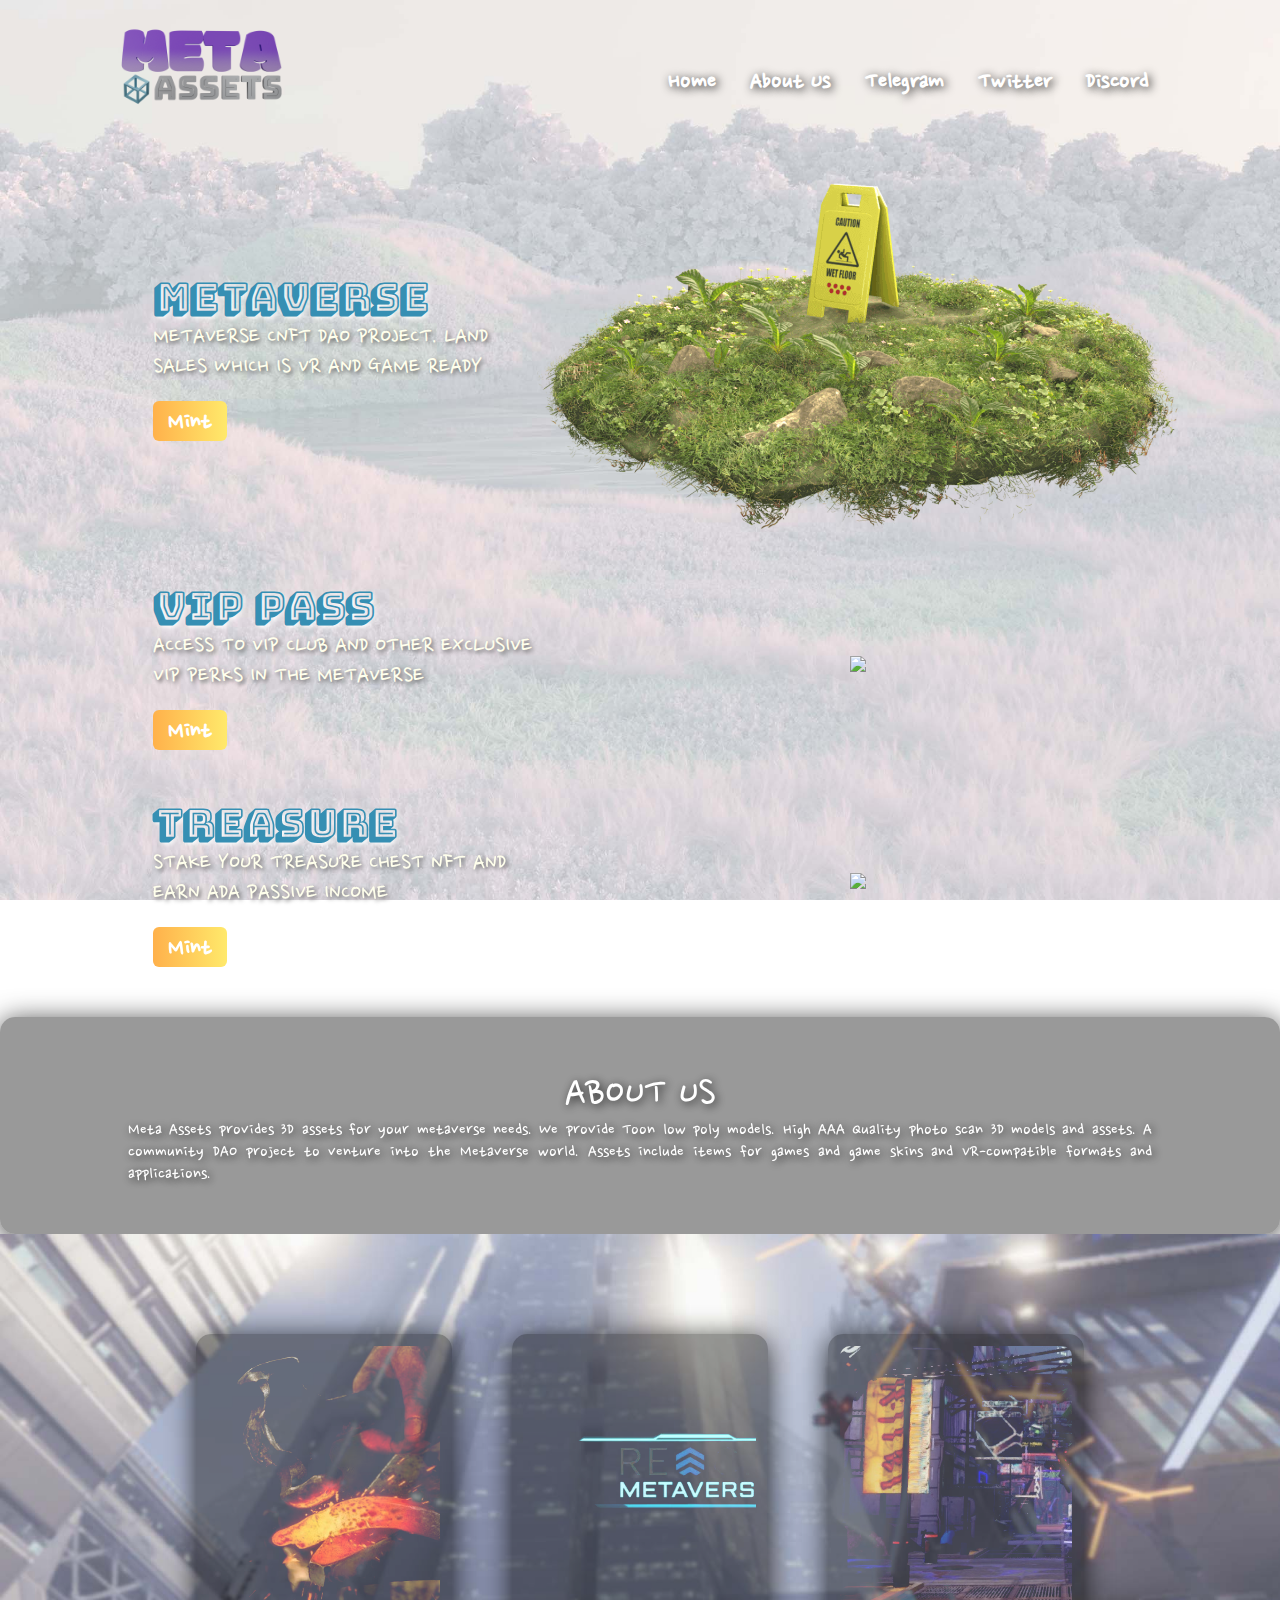
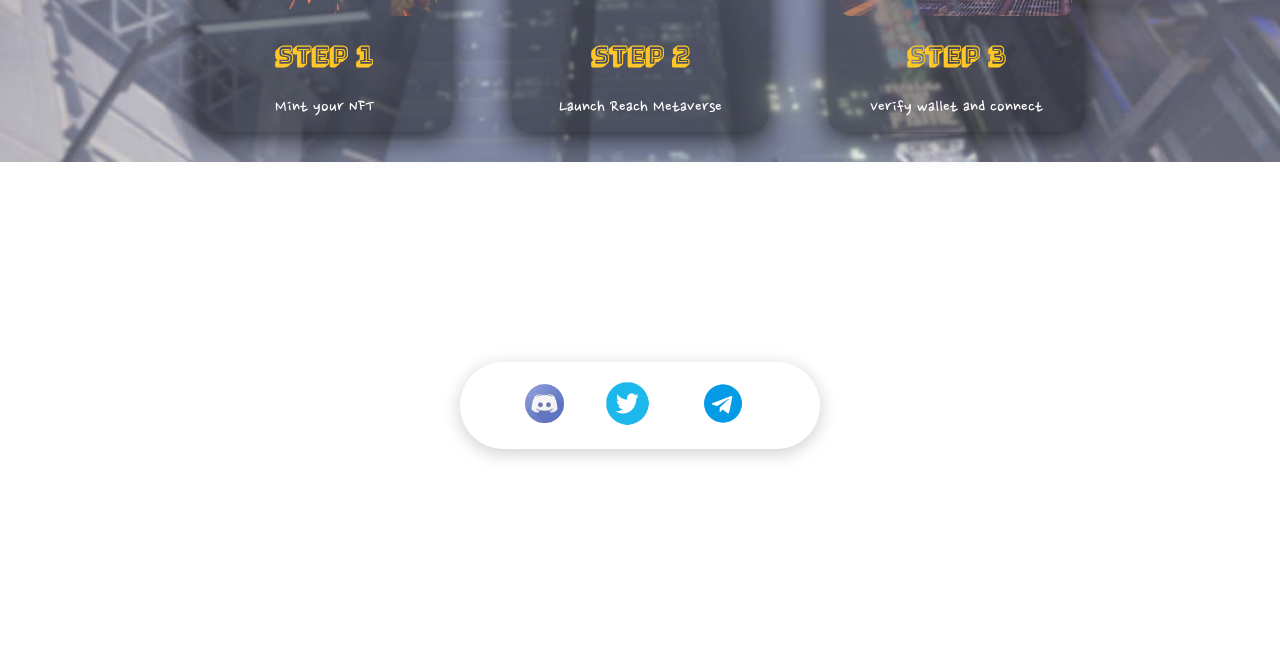
==== index.html @ 68c16442 "loading css" ====
<!DOCTYPE html>
<html>
<head>

	<meta charset="UTF-8">
	<meta name="viewport" content="width=device-width, initial-scale=1.0">
	<meta name="title" content="Meta Assets: Metaverse 3D NFT Assets">
	<meta name="keywords" content="Metaverse, CNFT, Cardano, Meta Assets, 3D NFT, 3D CNFT">

	<meta name="description" content="Meta Assets: Metaverse 3D NFT Assets">
	
	<title> Meta Assets: Your Metaverse Needs </title>
	<script src="jquery-2.1.4.js"></script>
	<link rel="stylesheet" href="style.css">
	<link rel="apple-touch-icon" sizes="180x180" href="/apple-touch-icon.png">
	<link rel="icon" type="image/png" sizes="32x32" href="/favicon-32x32.png">
	<link rel="icon" type="image/png" sizes="16x16" href="/favicon-16x16.png">
	<link rel="manifest" href="/site.webmanifest">
</head>
<body >
	<div class="loader-wrapper">
		<span class="loader"><span class="loader-inner"></span></span>
	</div>
	
	  
	
	<div class="container">
		
		<div class="navbar">
			<img src="images/logo.png" class="logo">
			<nav> 
				<ul id="menuList">
					<li> <a href="#"> Home </a></li>
					<li> <a href="#aboutus"> About Us </a></li>
					<li> <a href="https://t.me/+LJc5OqBMNuZkZTU9"> Telegram </a></li>
					<li> <a href="https://twitter.com/metasssets"> Twitter </a></li>
					<li> <a href="https://discord.gg/ttBwR486JK"> Discord </a></li>
				</ul>
			
			</nav>
			<!-- <img src="images/menu.png" class="menu-icon" onclick="togglemenu()"> -->
			<h2 class="menu" onclick="togglemenu()">MENU</h2>
		</div>
		
		
		
		
		<div class="row">
			<div class="col-1"> 
				<h2 > METAVERSE</h2>
				<h3>  METAVERSE CNFT DAO PROJECT. LAND SALES WHICH IS VR AND GAME READY</h3>
				
				<button type="button" onclick="location.href='/land.html'"> Mint<img src="images/arrow.png"></button>
			
			</div>
			
			<div class="col-2 float"> 
				<div>
				
				<img src="images/metaverse.png" class="land ">
				</div>			
			</div>
			
		
		</div> 

		<div class="row">
			<div class="col-1"> 
				<h2 > VIP PASS</h2>
				<h3>  ACCESS TO VIP CLUB AND OTHER EXCLUSIVE VIP PERKS IN THE METAVERSE</h3>
				
				<button type="button" onclick="location.href='/vip.html'"> Mint<img src="images/arrow.png"></button>
			
			</div>
			
			<div class="col-2 float"> 
				<div>
				
				<img src="images/VIP.gif" class="land ">
				</div>			
			</div>
			
		
		</div> 

		<div class="row">
			<div class="col-1"> 
				<h2 > Treasure </h2>
				<h3>  STAKE YOUR TREASURE CHEST NFT AND EARN ADA PASSIVE INCOME </h3>
				
				<button type="button" onclick="location.href='/treasure.html'"> Mint<img src="images/arrow.png"></button>
			
			</div>
			
			<div class="col-2 float"> 
				<div>
				
				<img src="images/TREASSURE.gif" class="land ">
				</div>			
			</div>
					
		</div> 
		

			
	</div> 
		

	<section class="aboutus" id="aboutus">
		<div class="row">

			<div>	
				<h2>ABOUT US</h2>

				<h3>Meta Assets provides 3D assets for your metaverse needs. We provide Toon low poly models. High AAA Quality photo scan 3D models and assets. A community DAO project to venture into the Metaverse world. Assets include items for games and game skins and VR-compatible formats and applications.</h3>
			
			</div>
			
		</div>

		
	</section>

		
		
	<section class="card-container">
		<div class="card">
			<div class="card-image car-1"></div>
			<h2>Step 1</h2>
			
			<a href="">Mint your NFT</a>
		</div>

		<div class="card">
			<div class="card-image car-2"></div>
			<h2>Step 2</h2>
			
			<a href="https://reachmetaverse.org/">Launch Reach Metaverse</a>
		</div>

		<div class="card">
			<div class="card-image car-3"></div>
			<h2>Step 3</h2>
			
			<a href="https://reachmetaverse.org/">Verify wallet and connect</a>
		</div>

		
	</section>




		
		
		
		
		
		<div class="social-links ">
			<a href="https://discord.gg/ttBwR486JK"><img src="images/ds.png"></a>
			<a href="https://twitter.com/metasssets"><img src="images/tw.png"></a>
			<a href="https://t.me/+LJc5OqBMNuZkZTU9"><img src="images/tg.png"></a>
		
		
		
		
		</div>
		
		
		
		
		
	
	</div>


	
<script>
var menuList = document.getElementById("menuList");
menuList.style.maxHeight = "0px";

function togglemenu()
{
	if(menuList.style.maxHeight == "0px")
	{
		menuList.style.maxHeight = "130px";
	}
	else
	{
		menuList.style.maxHeight = "0px";
	
	}

}
</script>

<script>
	$(window).on("load",function(){
     $(".loader-wrapper").fadeOut("slow");
});

</script>




</body>
</html>
---- style.css ----
*{
	margin: 0;
	padding: 0;
	font-family: NanumPenScript;
	
	src: url(fonts/NanumPenScript-Regular.ttf);
	box-sizing: border-box;
	
	
	


}

@font-face{
font-family: mfont;
src: url(fonts/font.ttf);

}

@font-face{
font-family: NanumPenScript;

src: url(fonts/NanumPenScript-Regular.ttf);

}

.loader-wrapper{
	width: 100%;
	height: 100%;
	position: absolute;
	top: 0;
	left: 0;
	background-color: #919191;
	display: flex;
	justify-content: center;
	align-items: center;


}

.loader {
	display: inline-block;
	width: 30px;
	height: 30px;
	position: relative;
	top: 50%;                       /******** <- Remove this line *********/
	border: 4px solid #Fff;
	animation: loader 2s infinite ease;
  }

  .loader-inner {
	vertical-align: top;
	display: inline-block;
	width: 100%;
	background-color: #fff;
	animation: loader-inner 2s infinite ease-in;
  }
  
  @keyframes loader {
	0% { transform: rotate(0deg);}
	25% { transform: rotate(180deg);}
	50% { transform: rotate(180deg);}
	75% { transform: rotate(360deg);}
	100% { transform: rotate(360deg);}
  }
  
  @keyframes loader-inner {
	0% { height: 0%;}
	25% { height: 0%;}
	50% { height: 100%;}
	75% { height: 100%;}
	100% { height: 0%;}
  }



body{

	 background-image: url(images/pexelsbg.jpg); 

	/* background: linear-gradient(180deg, #ddf4ff, #ffffff); */
	
	background-size: cover;
	background-attachment: fixed;

	


}

.float{

	animation: animate 3s infinite;


}

@keyframes animate {
	0%{
		transform: translateY(-5px);

	}
	50%{
		transform: translateY(0px);

	}
	100%{
		transform: translateY(-5px);

	}
	
	
}


.container{
	
	width: 100%;
	min-height: 100vh;
	padding-left: 8%; 
	padding-right: 8%;
	box-sizing: border-box;
	overflow: hidden;
	
	
}

.aboutus 
{
	display: flex;

	justify-content: center;
	flex-wrap: wrap;
	border-radius: 15px;
	background: rgba(0, 0, 0, 0.4);
	box-shadow: 0 4px 28px 0 rgba(5, 5, 5, 0.8);
}

.aboutus h2
	{
		margin-left:10%;
		text-align: center;
		margin-right:10%;
		color:white;
		font-size:3.5vw;	
		font-weight: 100;
		text-shadow: 2px 2px 10px #202020;
		font-family:NanumPenScript;
		
	}
.aboutus h3
{
	margin-left:10%;
	text-align: justify;
	margin-right:10%;
	color:white;
	font-size:1.5vw;	
	font-weight: 100;
	text-shadow: 2px 2px 10px #202020;
	font-family:NanumPenScript;
	
}

.row{
	display: flex;
	justify-content: space-between;
	align-items: center;
	margin: 50px 0;
	
}

.card-container{
	display: flex;
	
	justify-content: center;
	flex-wrap: wrap;
	background: linear-gradient(90deg, #d5f2ff, #adecff);
	background-size: cover;
	background-image: url(images/ReachMetaverse.jpg);
	


}

.card{
	
 width: 20%;
 height: auto;
 margin:30px;
 margin-top: 100px;
 border-radius: 15px;
 background: rgba(0, 0, 0, 0.4);
 box-shadow: 0 4px 28px 0 rgba(5, 5, 5, 0.8);
 transition: all 1s ease;

 
 

}
.card:hover{
	transform: scale(1.03);
	transition: all 1s ease;
}

.card h2{
	padding: 10px;
	text-align: center;
	font-family: mfont;
	color: #ffc628;
}

.card p{
	padding: 10px;
	text-align: center;
	color: #757575;
	font-weight: bold;
}

.card a{

	
	color: white;
	padding: 15px 20px;
	display: block;
	text-align: center;
	margin: auto;
	font-size: 1.5vw;
	border-radius: 6px;
	cursor: pointer;
	text-decoration: none;
	
	

}

.card a:hover{
	transform: scale(1.07);
	
	
}



.card-image{
	
	height:270px;
	width: auto;
	margin: 12px;
	margin-bottom: 15px;
	background-size: cover;
	border-radius: 10px;
	mix-blend-mode: lighten;
	
	


}

.car-1{
	
 background-image: url(images/mint.jpg);
 


}

.car-2{

	background-image: url(images/Reach.jpg);
   
   }

.car-3{

	background-image: url(images/reachmeta.jpg);
   
}



.navbar{
	
	width: auto;
	display: flex;
	align-items: center;
	
		
	
}

.logo{
	
	width: 200px;
	cursor: pointer;
	margin: 10px 0;
	
	
	
}

.menu{
	font-size: 5vw;
	cursor: pointer;
	display: none;
	
	
	
	
}


nav{
	flex: 1;
	text-align: right;
	
	
}


nav ul li{
	list-style: none;
	display: inline-block;
	margin-right: 30px;
	
	
}


nav ul li a{
	text-decoration: none;
	color: rgb(255, 255, 255);
	text-shadow: 2px 2px 10px #202020;
	font-size: 2vw;
	font-weight: bold;
	
}

nav ul li a:hover{
	
	color: rgb(255, 197, 122);
	
	
}





.col-1{
	flex-basis: 48%;
	position: relative;
	margin-left: 51px;
	
	align-items: center;
	
	
	
}

.col-2{
	
	position: relative;
	flex-basis: 80%;
	display: flex;
	margin: auto;
	justify-content: center;
	
	
	
	
}

.col-3{
	flex-basis: 48%;
	position: relative;
	margin-left: 51px;
	
	align-items: center;
	border-style: dotted;
	
	
}
.col-4{
	
	position: relative;
	flex-basis: 40%;
	display: flex;
	margin: auto;
	justify-content: center;
	
	
	
	
}


.col-3 h2{
	font-family: mfont;
	font-size: 3vw;
	color: #368fb3;
	white-space: nowrap;
}

.col-3 h3{
	
	font-size:2vw;
	color: #474747;
	font-weight: 100;
	margin: 1px 0 20px;
	font-family:NanumPenScript;

}

.col-3 p{
	
	font-size: 16px;
	color: #99af39;
	font-weight: 100;
	
}



.col-1 h2{
	font-family: mfont;
	font-size: 3vw;
	color: #368fb3;
	text-shadow: 2px 2px 4px #ffffff;
	white-space: nowrap;
}

.col-1 h3{
	
	font-size:2vw;
	color: #ffffec;
	text-shadow: 2px 2px 4px #5a5a5a;
	font-weight: 100;
	margin: 1px 0 20px;
	font-family:NanumPenScript;
	

}

.col-1 p{
	
	font-size: 16px;
	color: #99af39;
	font-weight: 100;
	
}

.col-1 h4{
	
	margin: 30px 0;
	font-size: 20px;
}


button{
	width: auto;
	border: 0;
	padding : 5px 15px;
	outline: none;
	color: #fff;
	background: linear-gradient(to right,rgb(255, 177, 75), #ffe96b); 
	text-decoration: none;
	font-size: 2vw;
	border-radius: 6px;
	cursor: pointer;
	font-weight: bold;
	
	
	
}


button:hover{
	transform: scale(1.03);
	
	
	
}



button img{
	width:30px;
	display: none;
	
	
}










.col-3 p{
	
	text-align: center;
	
	font-family: fantasy;
	color: #7c7c7c;
	
	
	
}





.col-2 .land{

	width: 100%;
	transition: all 1s ease;
	
	
}



.col-2 .land:hover{

	transform: scale(1.03);
	transition: all 1s ease;
	
	
}




.land-text{
	display: block;
	text-align: center;
	text-indent: -50px;
	font-family: mfont;
	font-size: 34px;
	color: #368fb3;
	white-space: nowrap;
	
}




.image-box{
	
	position: absolute;
	right: 0;
	top: 0;
	background-image: url(images/metaversebg.png);
	background-size: cover;
	border-radius: 11px;
	height: 100%;
	width: 60%;
	z-index: -1;
	transform: translateX(80px);
	
}
.image-box h2{
	transform: translateX(40px);
	transform: translateY(90px);
	


}


.social-links img{
	
	height: 43px;
	margin: 20px;
	cursor: pointer;
	
	
}

.social-links img:hover{
	transform: scale(1.07);
}

.social-links {
	
	text-align: center;
	
	box-shadow: 0 4px 18px 0 rgba(5, 5, 5, 0.2);
	background-color: rgba(255, 255, 255, 0.5);
	max-width: 360px;
	border-radius: 51px;
	margin: 200px auto;
	display: flex;
  	align-items: center;
  	justify-content: center;
	

	
}

@media only screen and (max-width:991px){
	nav ul{
		width:100%;
		background: linear-gradient(#7ee1ff, #7bbde4);
		position: absolute;
		top: 75px;
		right: 0;
		z-index: 2;
	}
	
	nav ul li{
		display: block;
		margin-top: 10px;
		margin-bottom: 10px;
		
	}
	
	nav ul li a{
		
		color: #fff;
		font-size: 3vw;
		
	}

	nav ul li a:hover{
	
		color: rgb(238, 255, 0);
		
		
	}
	
	.menu{
		display: block;
		
		cursor: pointer;
		width: auto;
		cursor: pointer;
	
		color: rgb(255, 255, 255);
		text-shadow: 2px 2px 8px #3d3d3d;
		
		
	}
	
	#menuList{
		overflow: hidden;
		transition: 0.5s;
		
	}
	
	.row{
		flex-direction: column-reverse;
		margin: 50px 0;
		
			
	}
	
	.col-1{
		flex-basis: 100%;
		
		margin-bottom: 5px;
		margin-top: 20px;
		
		
	}
	.col-2{
		flex-basis: 100%;
		
		margin-bottom: 5px;
		margin-top: 20px;
		
		
		
	}

	

	.aboutus h3
	{
	margin-left:10%;
	text-align: center;
	margin-right:10%;
	color:white;
	font-size:3.5vw;	
	font-weight: 100;
	text-shadow: 2px 2px 10px #202020;
	font-family:NanumPenScript;
	
	}
	
	
	.image-box{
		transform: translateX(75px); 
		
	}
	
	
	
	.col-1 h2{
		font-size: 35px;
		
	}
	
	.col-1 h3{
		font-size: 25px;
		
	}

	.image-box h2{
		transform: translateX(2px);
		transform: translateY(60px);
		font-size: 2vh;
		text-align: left;
		
	
	
	}
	
	.land-text{
		display: block;
		text-indent: 10px;
		font-family: mfont;
		font-size: 4vh;
		color: #368fb3;
		white-space: nowrap;
		
	}

	.card{
		background: rgba(255, 255, 255, 0.1);
		width: 400px;
		height: 500px;
		margin:30px;
		margin-top: auto;
		border-radius: 15px;
		box-shadow: 0 4px 28px 0 rgba(5, 5, 5, 0.3);
		
		
	   
	   }
	
	   .card-image{
		
	
		height:270px;
		margin: 12px;
		margin-bottom: 15px;
		background-size: cover;
		border-radius: 10px;
		mix-blend-mode: normal;
	
	
	}
	.card a{

	
		color: white;
		padding: 15px 20px;
		display: block;
		text-align: center;
		margin: auto;
		font-size: 4vw;
		border-radius: 6px;
		cursor: pointer;
		text-decoration: none;
		
		
	
	}

	button{
		width: 100px;
		border: 0;
		padding : 6px 5px;
		outline: none;
		color: #fff;
		background: linear-gradient(to right,rgb(255, 177, 75), #ffe96b); 
		text-decoration: none;
		font-size: 4vw;
		border-radius: 6px;
		cursor: pointer;
		font-weight: bold;
		
		
		
	}

	   .social-links {
	
		text-align: center;
		
		box-shadow: 0 4px 18px 0 rgba(5, 5, 5, 0.2);
		background-color: rgba(255, 255, 255, 0.5);
		
		max-width: 360px;
		border-radius: 51px;
		margin: auto auto;
		display: flex;
		align-items: center;
		justify-content: center;
		
	
		
	}
	.loader,
	.loader:after {
		border-radius: 50%;
		width: 10em;
		height: 10em;
	}
	.loader {            
		margin: 60px auto;
		font-size: 10px;
		position: relative;
		text-indent: -9999em;
		border-top: 1.1em solid rgba(255, 255, 255, 0.2);
		border-right: 1.1em solid rgba(255, 255, 255, 0.2);
		border-bottom: 1.1em solid rgba(255, 255, 255, 0.2);
		border-left: 1.1em solid #ffffff;
		-webkit-transform: translateZ(0);
		-ms-transform: translateZ(0);
		transform: translateZ(0);
		-webkit-animation: load8 1.1s infinite linear;
		animation: load8 1.1s infinite linear;
	}
	@-webkit-keyframes load8 {
		0% {
			-webkit-transform: rotate(0deg);
			transform: rotate(0deg);
		}
		100% {
			-webkit-transform: rotate(360deg);
			transform: rotate(360deg);
		}
	}
	@keyframes load8 {
		0% {
			-webkit-transform: rotate(0deg);
			transform: rotate(0deg);
		}
		100% {
			-webkit-transform: rotate(360deg);
			transform: rotate(360deg);
		}
	}
	#loadingDiv {
		position:absolute;;
		top:0;
		left:0;
		width:100%;
		height:100%;
		background-color:#000;
	}
	
	
}
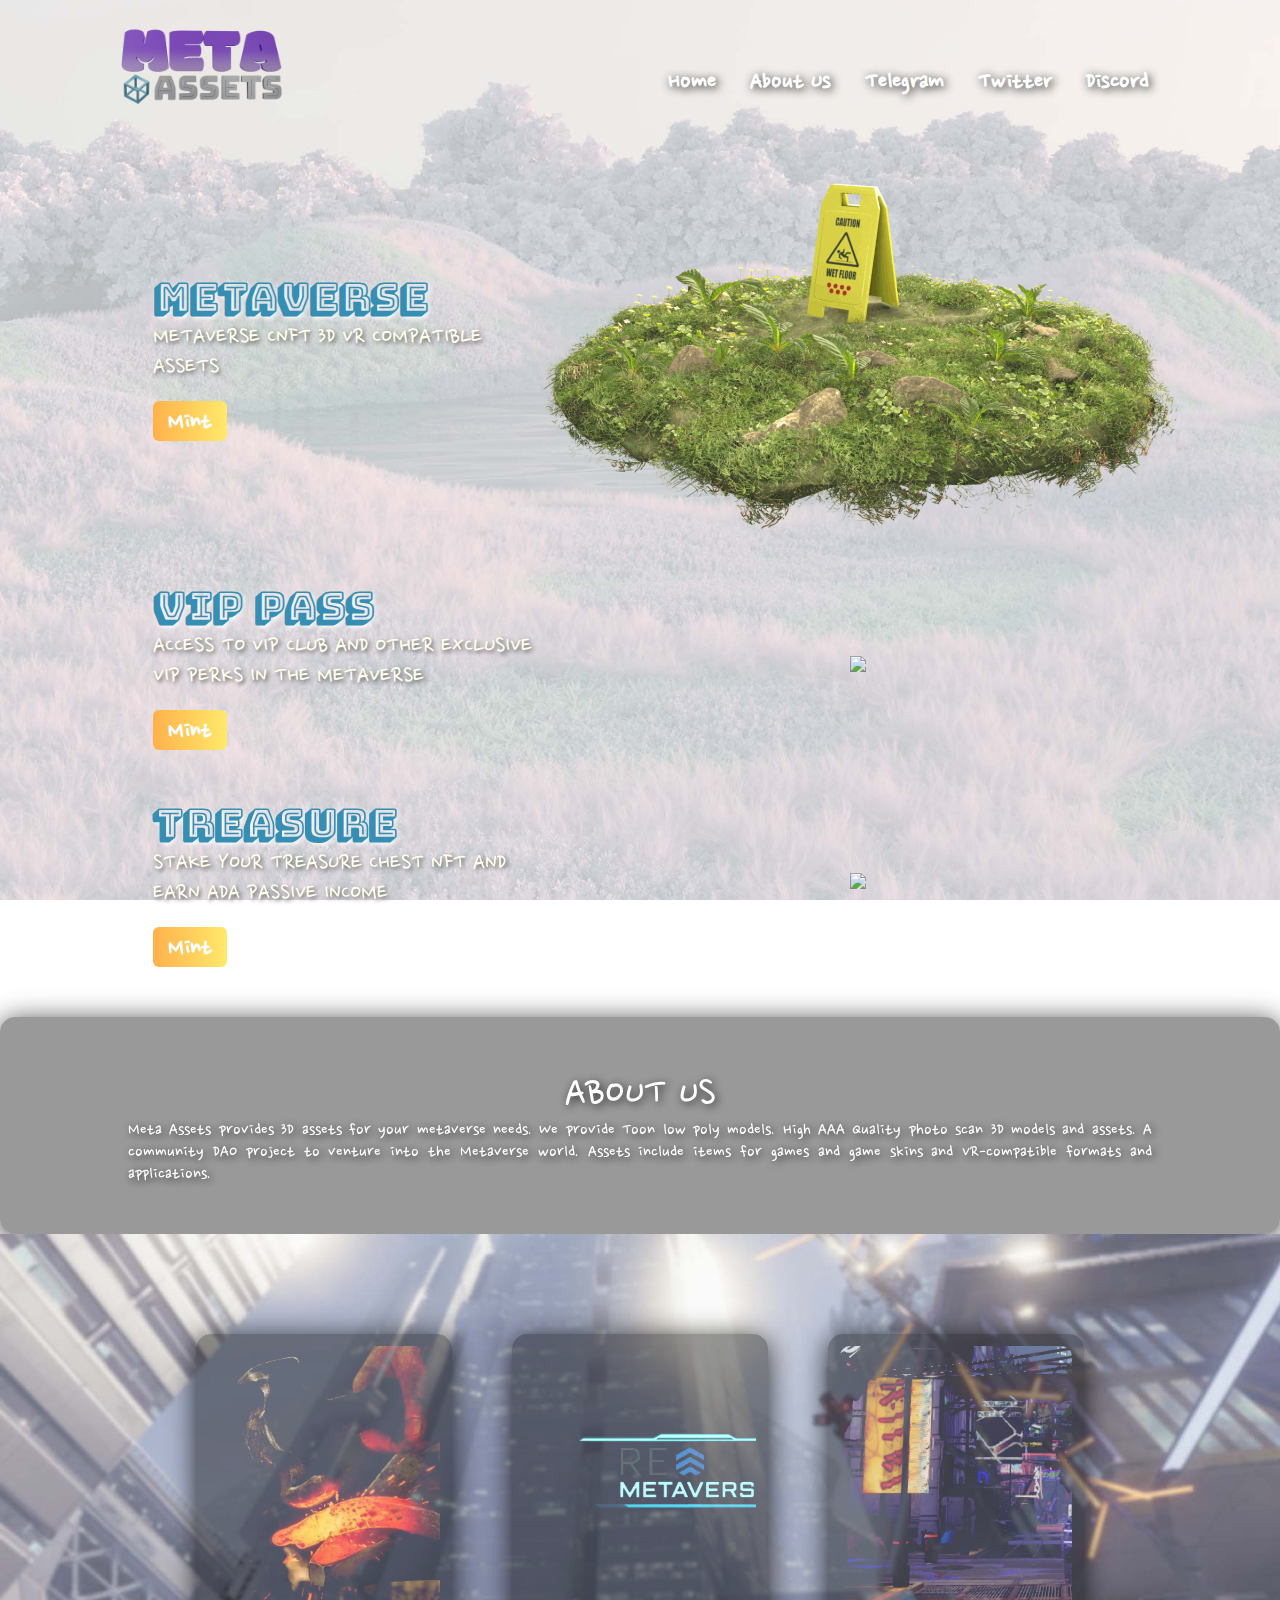
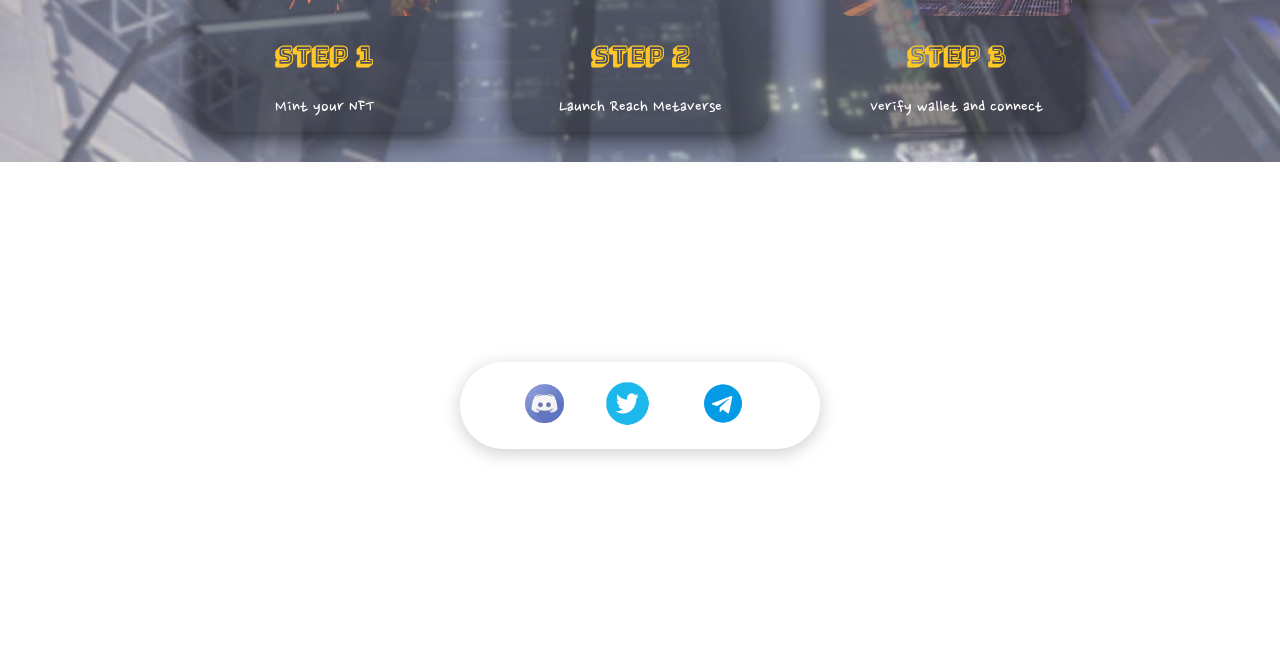
==== commit 615ed6b6: "update mint vip pass" ====
--- a/index.html
+++ b/index.html
@@ -19,8 +19,9 @@
 </head>
 <body >
 	<div class="loader-wrapper">
-		<span class="loader"><span class="loader-inner"></span></span>
-	</div>
+		<h2>Please wait loading...</h2>
+		<img src="/images/loading.gif">
+		</div>
 	
 	  
 	
@@ -31,6 +32,7 @@
 			<nav> 
 				<ul id="menuList">
 					<li> <a href="#"> Home </a></li>
+					
 					<li> <a href="#aboutus"> About Us </a></li>
 					<li> <a href="https://t.me/+LJc5OqBMNuZkZTU9"> Telegram </a></li>
 					<li> <a href="https://twitter.com/metasssets"> Twitter </a></li>
@@ -48,7 +50,7 @@
 		<div class="row">
 			<div class="col-1"> 
 				<h2 > METAVERSE</h2>
-				<h3>  METAVERSE CNFT DAO PROJECT. LAND SALES WHICH IS VR AND GAME READY</h3>
+				<h3>  METAVERSE CNFT 3D VR COMPATIBLE ASSETS</h3>
 				
 				<button type="button" onclick="location.href='/land.html'"> Mint<img src="images/arrow.png"></button>
 			
@@ -195,8 +197,22 @@
 </script>
 
 <script>
+	$('html, body').css({
+  'overflow': 'hidden',
+  'height': '100%',
+   'position': 'fixed'
+})
+</script>
+
+<script>
 	$(window).on("load",function(){
      $(".loader-wrapper").fadeOut("slow");
+
+	 $('html, body').css({
+  	'overflow': 'auto',
+  	'height': 'auto',
+	'position': 'relative'
+})
 });
 
 </script>
--- a/style.css
+++ b/style.css
@@ -33,10 +33,11 @@
 	position: absolute;
 	top: 0;
 	left: 0;
-	background-color: #919191;
+	background-color: #ffffff;
 	display: flex;
 	justify-content: center;
 	align-items: center;
+	z-index: 100;
 
 
 }
@@ -46,16 +47,22 @@
 	width: 30px;
 	height: 30px;
 	position: relative;
-	top: 50%;                       /******** <- Remove this line *********/
-	border: 4px solid #Fff;
+	                     /******** <- Remove this line *********/
+	border: 4px solid rgb(255, 217, 0);
 	animation: loader 2s infinite ease;
+  }
+
+  .loader-wrapper h2{
+	font-family: NanumPenScript;
+	color: #aaaaaa;
+	font-size:2vw;
   }
 
   .loader-inner {
 	vertical-align: top;
 	display: inline-block;
 	width: 100%;
-	background-color: #fff;
+	background-color: rgb(255, 255, 255);
 	animation: loader-inner 2s infinite ease-in;
   }
   
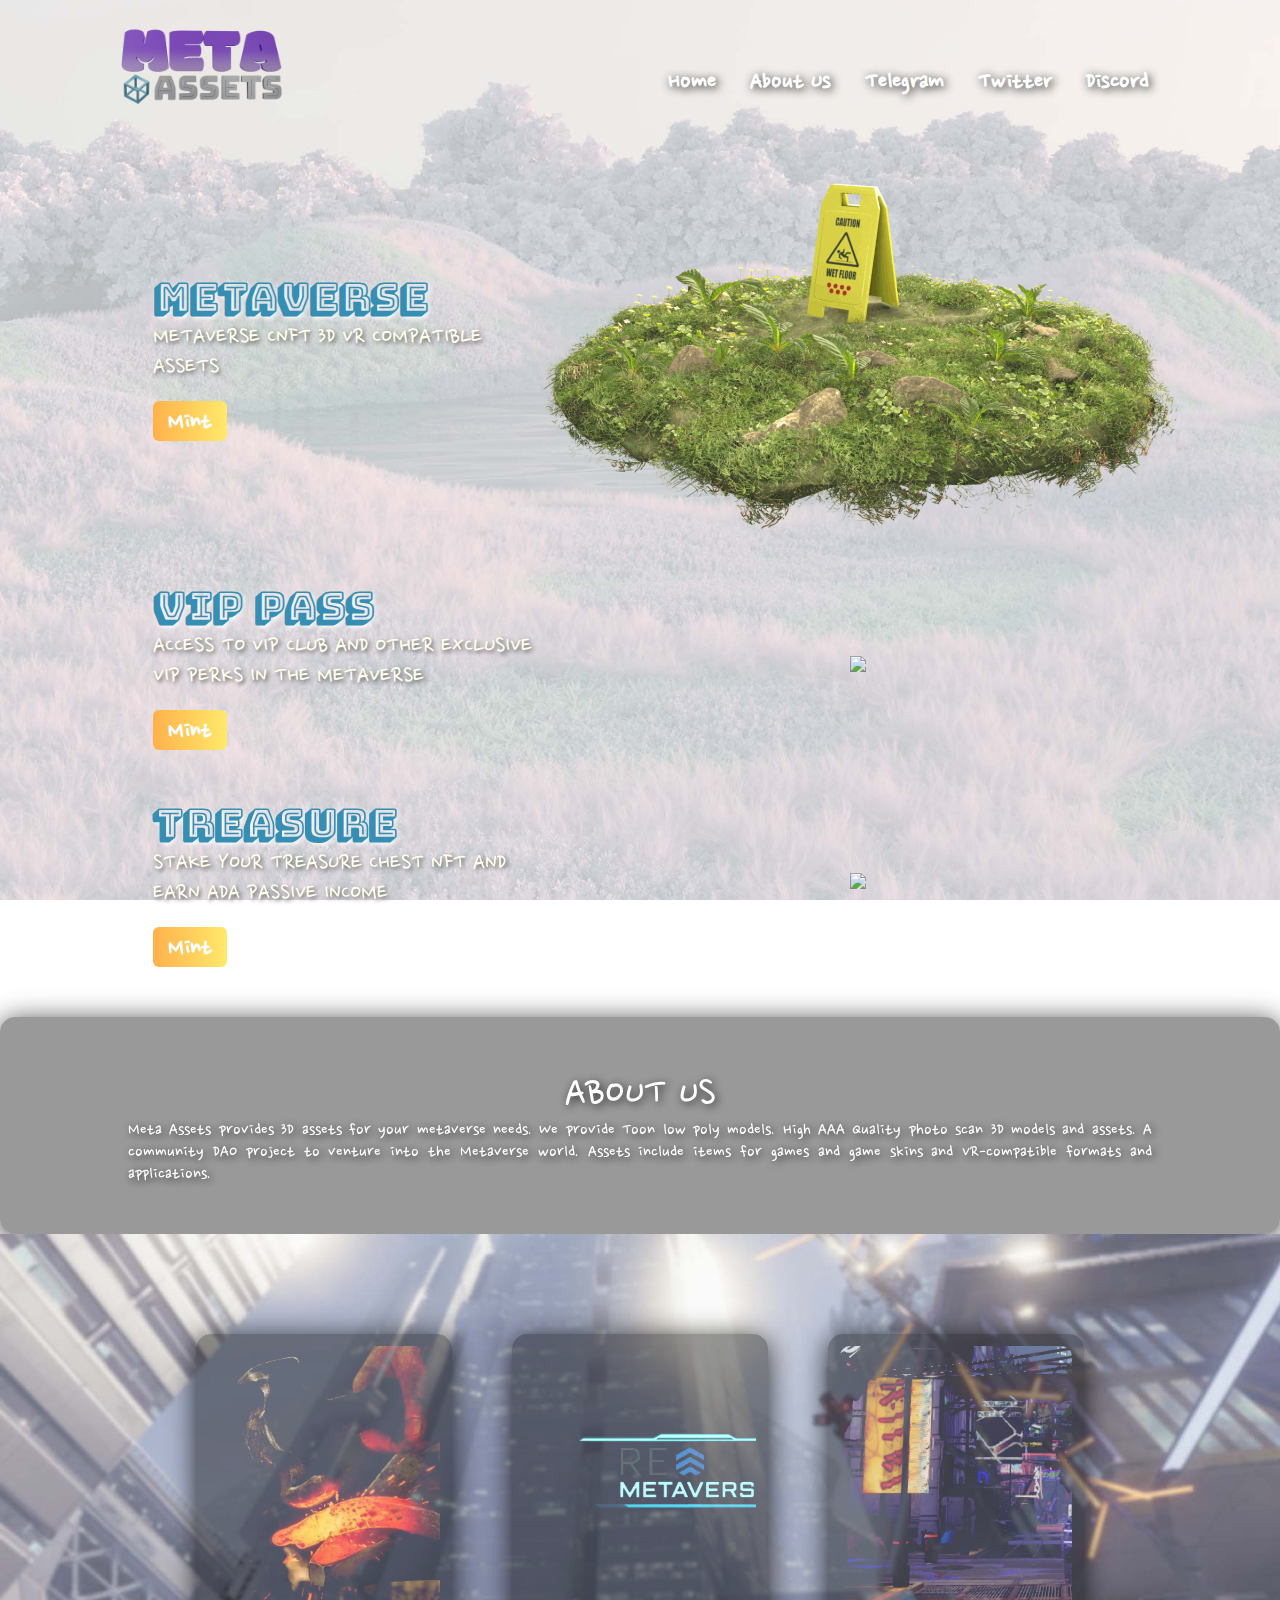
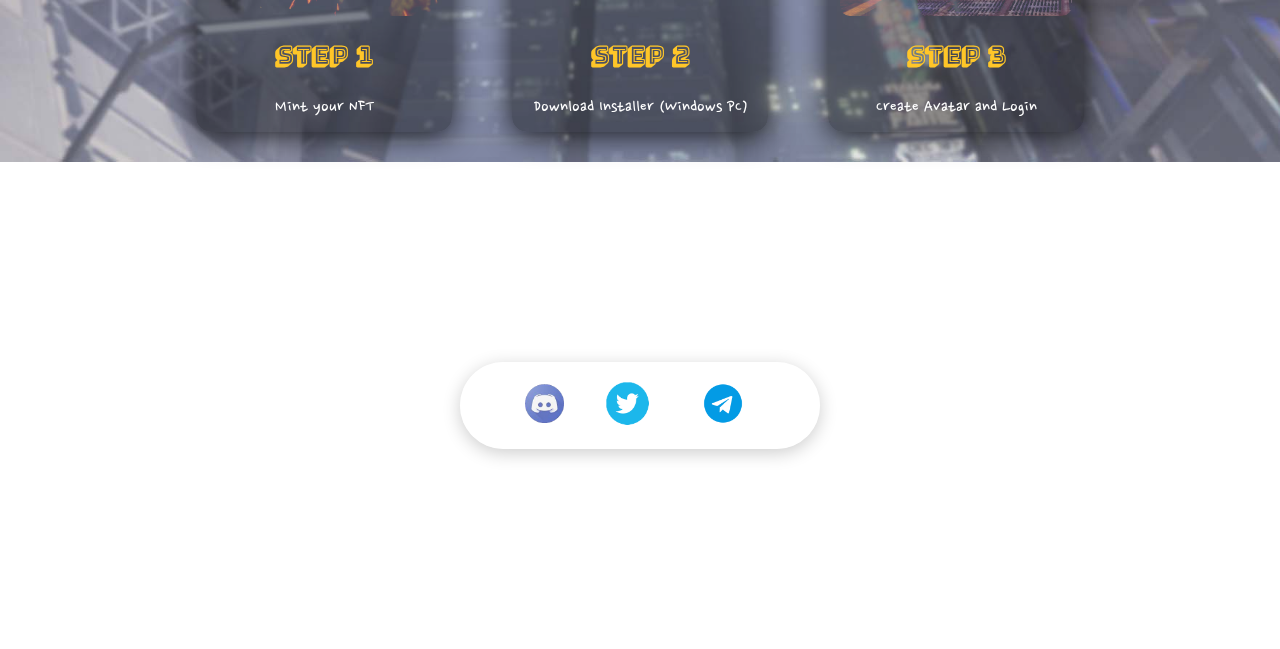
==== commit 00f5a996: "update Metaverse install downloader" ====
--- a/index.html
+++ b/index.html
@@ -52,7 +52,7 @@
 				<h2 > METAVERSE</h2>
 				<h3>  METAVERSE CNFT 3D VR COMPATIBLE ASSETS</h3>
 				
-				<button type="button" onclick="location.href='/land.html'"> Mint<img src="images/arrow.png"></button>
+				<button type="button" onclick="location.href='/store.html'"> Mint<img src="images/arrow.png"></button>
 			
 			</div>
 			
@@ -137,14 +137,14 @@
 			<div class="card-image car-2"></div>
 			<h2>Step 2</h2>
 			
-			<a href="https://reachmetaverse.org/">Launch Reach Metaverse</a>
+			<a href="https://reachcloud.org/downloads/REACH%20Explorer%20Launcher%20Installer.exe">Download Installer (Windows PC)</a>
 		</div>
 
 		<div class="card">
 			<div class="card-image car-3"></div>
 			<h2>Step 3</h2>
 			
-			<a href="https://reachmetaverse.org/">Verify wallet and connect</a>
+			<a href="https://reachmetaverse.org/">Create Avatar and Login</a>
 		</div>
 
 		
